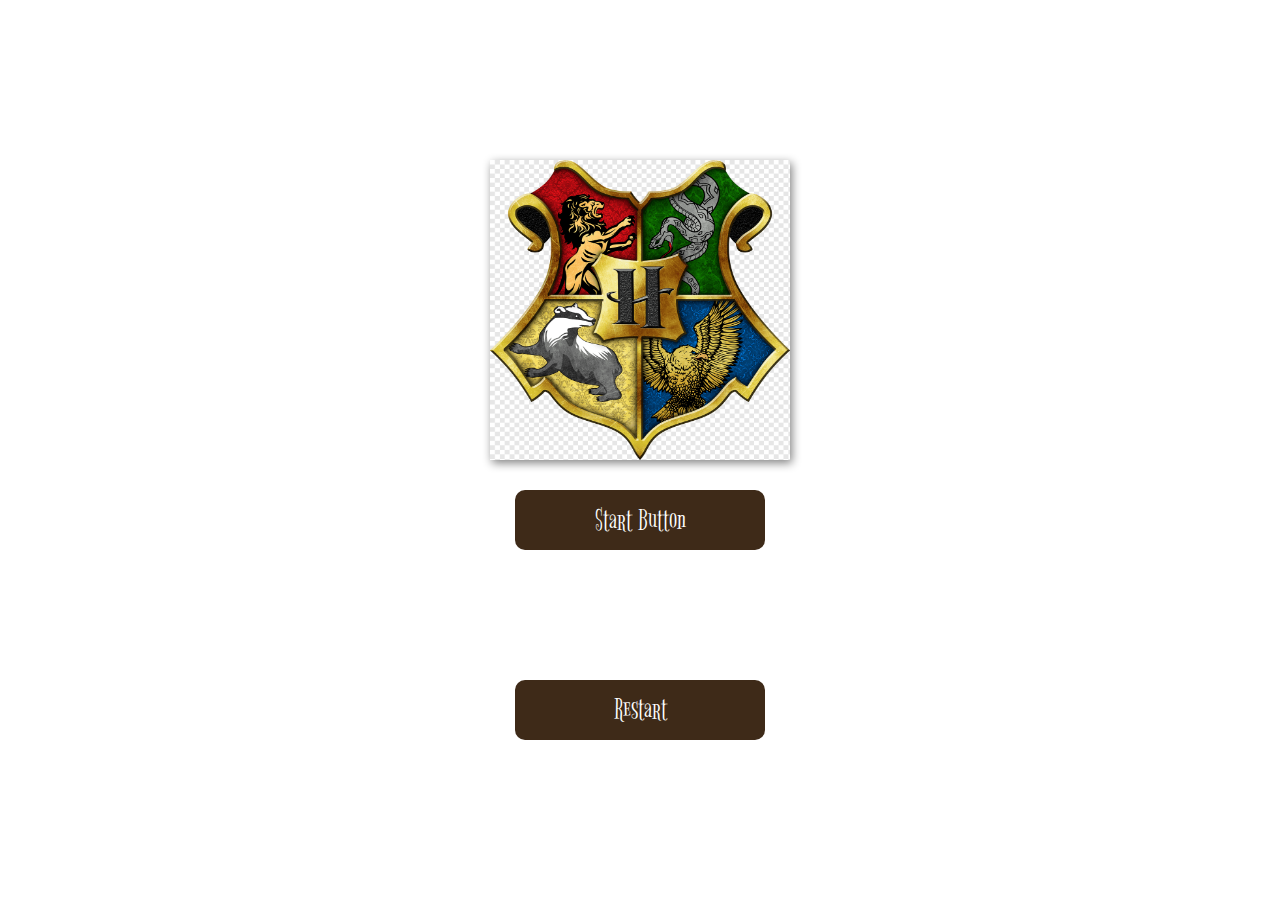
==== index.html @ 052a7da0 "done player move" ====
<!DOCTYPE html>
<html lang="en">

<head>
  <meta charset="UTF-8" />
  <meta name="viewport" content="width=device-width, initial-scale=1.0" />
  <meta http-equiv="X-UA-Compatible" content="ie=edge" />
  <link rel="stylesheet" href="./styles/style.css" />
  <link rel="preconnect" href="https://fonts.gstatic.com" crossorigin>
<link href="https://fonts.googleapis.com/css2?family=Bigelow+Rules&display=swap" rel="stylesheet">
  <script>
    function Redirect() {
    location.replace("game.html");
 }
  </script>
  <title>Harry Potter</title>
    </head>
<body>
    <main> 
      <div id="game-intro">
        <img src="/images/logo.png"class="logo" alt="logo image">
        <!-------------------------start button start------------------------------------>
            <button onclick="Redirect()">Start Button</button>   
          </div>    
        <!----------------------------game end-------------------------------------------------->
       <div class="game-end">
        <h1>Game Over</h1>
        <button>Restart</button>
       </div> 
    </main>

</body>
</html>
---- styles/style.css ----
body {
    padding: 0;
    margin: 0;
   text-align: center;
   font-family: 'Bigelow Rules', cursive;  
}
  
 
  .logo{
    height: 300px;
    width: 300px;
  display: flex;
  align-items: center;
  justify-content: center;
  filter: drop-shadow(2px 3px 5px grey);
  }
  main{
  /*  height: calc(100vh - 60px);*/
  background-image: url(/images/page1\ background.jpeg);
  background-size: cover;
  background-repeat: no-repeat;
  height: 100vh;
    display: flex;
    align-items: center;;
    justify-content: center;
    flex-direction: column;
  }
  main button{
    font-family: 'Bigelow Rules', cursive;  
    width: 250px;
    height: 60px;
    border: none;
    outline: none;
    border-radius: 10px;
    margin-top: 30px;
    font-size: 30px;
    cursor: pointer;
    background-color: rgb(62, 42, 24);
    color:white;
    
  }
  main button:hover{
    transform: translateY(5px);
    transition: 0.3s;
  }

  h1{
    color: white;
    font-size: 40px;
  }
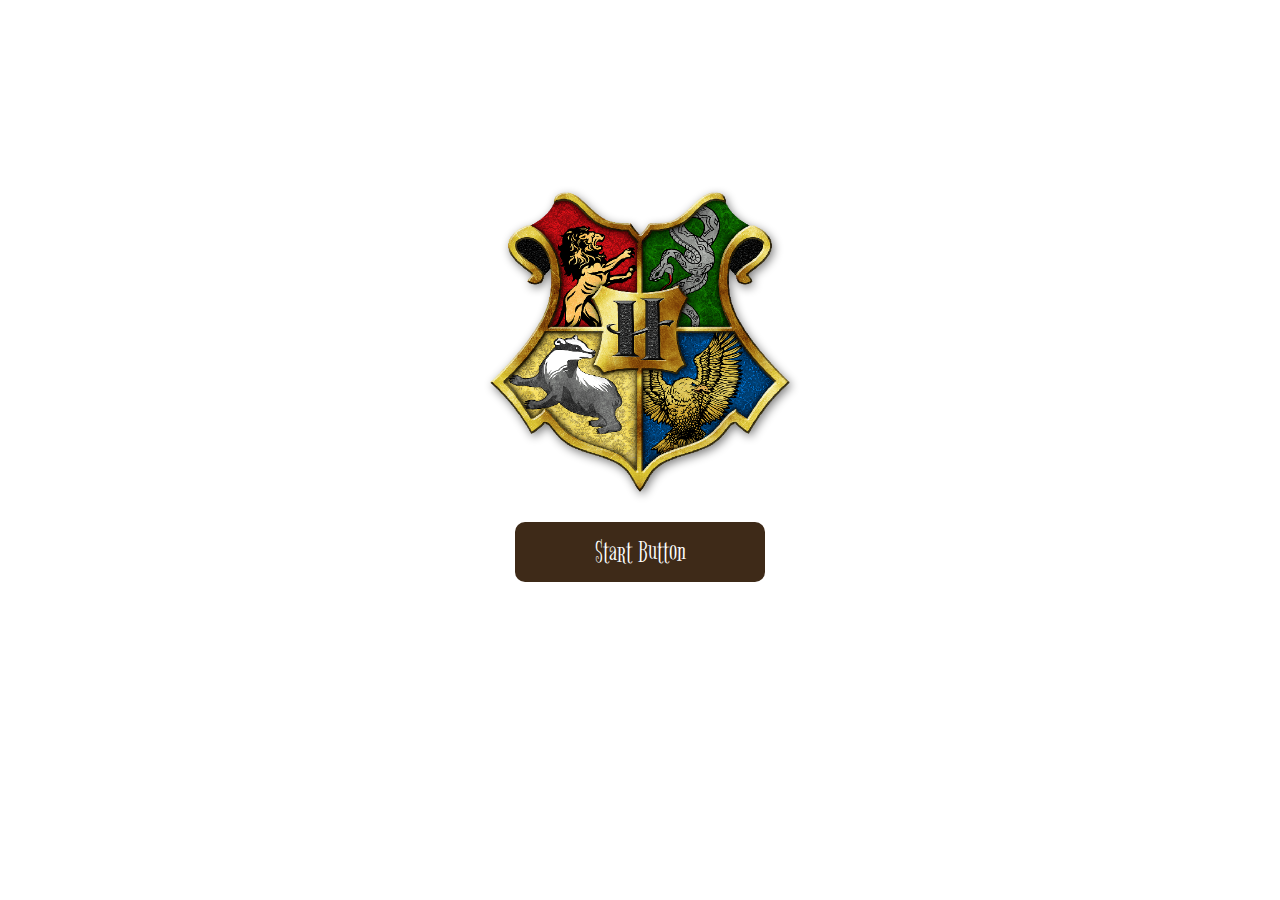
==== commit 9385615a: "update code" ====
--- a/index.html
+++ b/index.html
@@ -8,26 +8,71 @@
   <link rel="stylesheet" href="./styles/style.css" />
   <link rel="preconnect" href="https://fonts.gstatic.com" crossorigin>
 <link href="https://fonts.googleapis.com/css2?family=Bigelow+Rules&display=swap" rel="stylesheet">
-  <script>
-    function Redirect() {
-    location.replace("game.html");
- }
-  </script>
-  <title>Harry Potter</title>
+
+  <title>Hogwarts</title>
     </head>
 <body>
     <main> 
-      <div id="game-intro">
-        <img src="/images/logo.png"class="logo" alt="logo image">
+     
+        <img src="images/logo.png"class="logo" alt="logo image">
+        <div id="game-intro" >
         <!-------------------------start button start------------------------------------>
-            <button onclick="Redirect()">Start Button</button>   
+            <button onclick="Redirect()">Start Button</button>  
+            <p>Use left and right arrow keys to control</p> 
           </div>    
         <!----------------------------game end-------------------------------------------------->
-       <div class="game-end">
+       <div class="game-end" id ="gameend">
         <h1>Game Over</h1>
-        <button>Restart</button>
+        <button onclick="Redirect()">Restart</button>
        </div> 
+       
     </main>
 
 </body>
+
+<script>
+  function Redirect() {
+  location.replace("game.html");
+}
+
+let gameend = getCookie("gameend");
+console.log("1  "+gameend);
+if (gameend != "") {
+  document.getElementById("game-intro").style.display = "none";
+  document.getElementById("gameend").style.display = "block";
+  document.cookie="gameend=";  
+  let gameend1 = getCookie("gameend");
+  console.log("2 "+gameend1);
+
+}else{
+  document.getElementById("gameend").style.display = "none";
+  document.getElementById("game-intro").style.display = "block";
+  console.log("3 "+gameend);
+
+}
+
+
+function setCookie(cname, cvalue, exdays) {
+  const d = new Date();
+  d.setTime(d.getTime() + (exdays * 24 * 60 * 60 * 1000));
+  let expires = "expires="+d.toUTCString();
+  document.cookie = cname + "=" + cvalue + ";" + expires + ";path=/";
+}
+
+function getCookie(cname) {
+  let name = cname + "=";
+  let ca = document.cookie.split(';');
+  for(let i = 0; i < ca.length; i++) {
+    let c = ca[i];
+    while (c.charAt(0) == ' ') {
+      c = c.substring(1);
+    }
+    if (c.indexOf(name) == 0) {
+      return c.substring(name.length, c.length);
+    }
+  }
+  return "";
+}
+
+</script>
 </html>--- a/styles/style.css
+++ b/styles/style.css
@@ -46,7 +46,12 @@
     transition: 0.3s;
   }
 
-  h1{
+  h1,p{
     color: white;
     font-size: 40px;
-  }+  }
+
+  .game-end{
+    display:none;
+  }
+  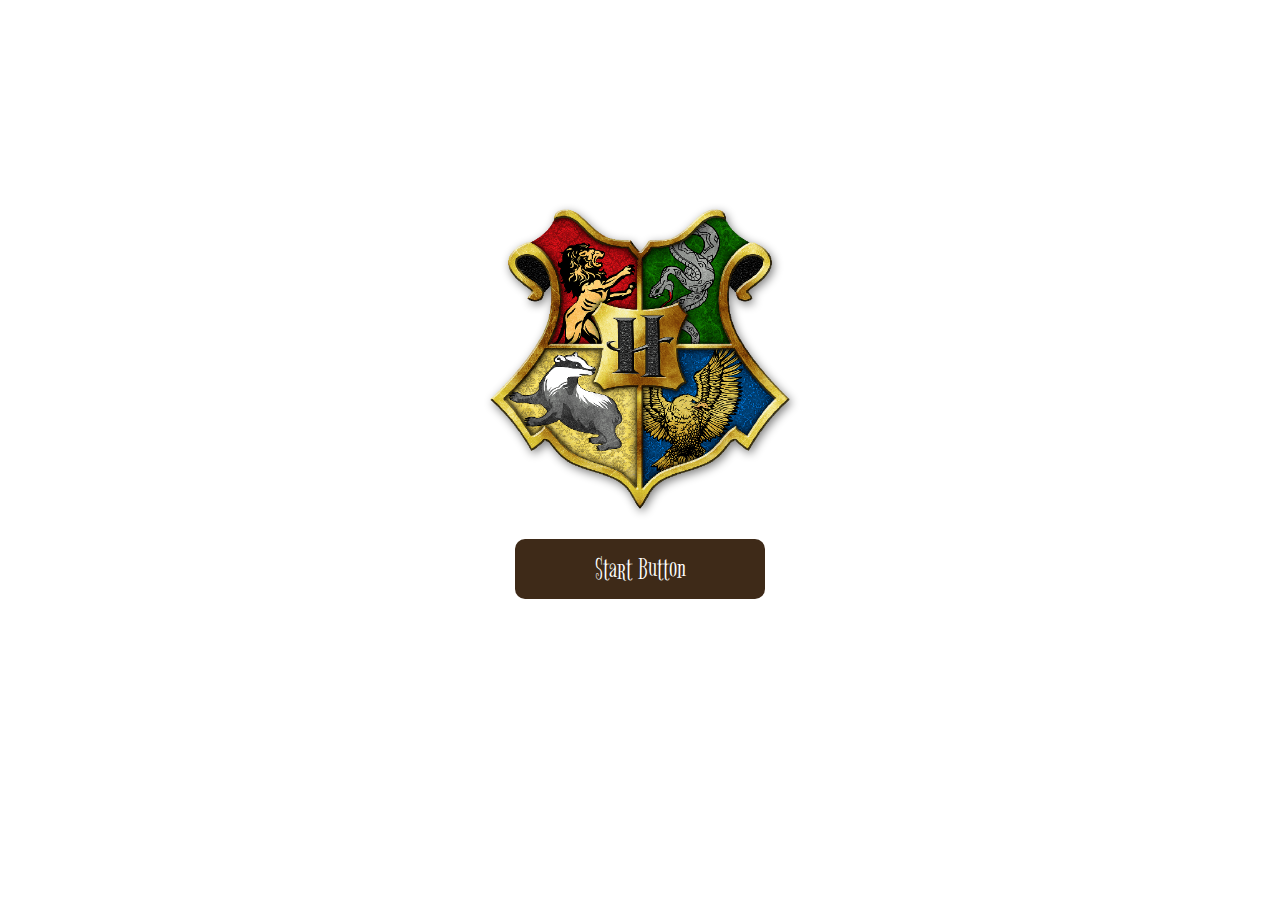
==== commit a7595ad3: "added reDME" ====
--- a/index.html
+++ b/index.html
@@ -1,78 +1,207 @@
 <!DOCTYPE html>
 <html lang="en">
-
 <head>
-  <meta charset="UTF-8" />
-  <meta name="viewport" content="width=device-width, initial-scale=1.0" />
-  <meta http-equiv="X-UA-Compatible" content="ie=edge" />
-  <link rel="stylesheet" href="./styles/style.css" />
-  <link rel="preconnect" href="https://fonts.gstatic.com" crossorigin>
+    <meta charset="UTF-8">
+    <meta http-equiv="X-UA-Compatible" content="IE=edge">
+    <meta name="viewport" content="width=device-width, initial-scale=1.0">
+    <title>Chase the Snitch</title>
+
+    <link rel="preconnect" href="https://fonts.googleapis.com">
+<link rel="preconnect" href="https://fonts.gstatic.com" crossorigin>
 <link href="https://fonts.googleapis.com/css2?family=Bigelow+Rules&display=swap" rel="stylesheet">
 
-  <title>Hogwarts</title>
-    </head>
-<body>
-    <main> 
+    <link rel="stylesheet" href="./styles/secondpage.css">
+    <link rel="stylesheet" href="./styles/style.css" />
+
+
+
+
+</head>
+<body onkeydown="index.getKeyAndMove(event)" onkeyup="index.getKeyUpMove(event)">
+     
+    <div id="page1"> 
      
         <img src="images/logo.png"class="logo" alt="logo image">
         <div id="game-intro" >
         <!-------------------------start button start------------------------------------>
-            <button onclick="Redirect()">Start Button</button>  
+            <button onclick="home.redirect()">Start Button</button>  
             <p>Use left and right arrow keys to control</p> 
+            <p>Chase the snitch to get more score</p>
+        
           </div>    
         <!----------------------------game end-------------------------------------------------->
        <div class="game-end" id ="gameend">
         <h1>Game Over</h1>
-        <button onclick="Redirect()">Restart</button>
+        <p>High Score: <span id="highscore">0</span></p>
+        <p>Top PlayerName : <span id="prname">3</span></p> 
+        <button onclick="home.redirect()">Restart</button>
        </div> 
        
-    </main>
-
+    </div>
+   
+      <div id="page2" style="display:none">
+      <div class="container" id ="container1" > 
+       
+       <!-- <div class="name">
+            <label>Enter Your Name</label>
+            <input type="text" name="name" size="50" id="name">
+        </div>-->
+        <!---------------------Griffindor--------------------------->
+        <div class="card">
+            <div class="card-image">
+                <div class="griff">
+                    <img src="images/select-player/griffindor.png">
+                </div>
+           
+        </div>
+        
+        <div class="card-body">
+            <h2>Griffindor</h2>
+
+        </div>
+        <div class="card-footer">
+            <div class="info">
+            <div class="value">4.8</div>
+            <div class="type">rating</div>
+        </div>
+        </div>
+        <div class="selector">
+          <button onclick="index.start('red.png','Griffindor')">go with this</button>
+        </div>
+      </div>
+      
+      <!-----------------------Hufflepuff--------------------------->
+  <div class="card">
+    <div class="card-image">
+        <div class="hufflepuff">
+            <img src="images/select-player/hufflepuff.png">
+
+        </div>
+   
+</div>
+
+<div class="card-body">
+    <h2>Hufflepuff</h2>
+
+</div>
+<div class="card-footer">
+    <div class="info">
+    <div class="value">4.4</div>
+    <div class="type">rating</div>
+</div>
+</div>
+<div class="selector">
+    <button onclick="index.start('yellow.png', 'Hufflepuff')">Go With This</button>
+  </div>
+</div>
+<!---------------------Slytherin--------------------------->
+<div class="card">
+    <div class="card-image">
+        <div class="slytherin">
+            <img src="images/select-player/slytherin.png">
+
+        </div>
+   
+</div>
+
+<div class="card-body">
+    <h2>Slytherin</h2>
+
+</div>
+<div class="card-footer">
+    <div class="info">
+    <div class="value">4.7</div>
+    <div class="type">rating</div>
+</div>
+</div>
+<div class="selector">
+    <button onclick="index.start('green.png', 'Slytherin')">Go With This</button>
+  </div>
+</div>
+<!---------------------Ravenclaw--------------------------->
+<div class="card">
+    <div class="card-image">
+        <div class="ravenclaw">
+            <img src="images/select-player/ravenclaw.png">
+
+        </div>
+   
+</div>
+
+<div class="card-body">
+    <h2>Ravenclaw</h2>
+
+</div>
+<div class="card-footer">
+    <div class="info">
+    <div class="value">4.2</div>
+    <div class="type">rating</div>
+</div>
+</div>
+<div class="selector">
+    <button onclick="index.start('blue.png', 'Ravenclaw')">Go With This</button>
+  </div>
+</div>
+   
+
+  
+</div>
+  
+    <div id="game-end">
+    
+
+    </div>
+    </div>
+
+    <div id="page3" style="display:none">
+    <div class="background"></div>
+
+    <div id="game-screen"> 
+       
+
+      <div class="score">
+        <p>Score: <span id="score">0</span></p>
+        <p>Lives: <span id="lives">3</span></p> 
+        <p>Player Name: <span id="playername"></span></p> 
+      </div>
+    </div>
+</div>
+    
+    <script type="text/javascript" src="js/home.js"></script>
+    <script type="text/javascript" src="js/fireball.js"></script>
+    <script type="text/javascript" src="js/player.js"></script>
+    <script type="text/javascript" src="js/game.js"></script>
+    <script type="text/javascript" src="js/index.js"></script>
+    <script>
+        window.onload = function() {
+        playSound();
+        };
+    
+        function playSound()
+        {
+           var myAudio = new Audio('audio/harry_potter_theme.mp3'); 
+            if (typeof myAudio.loop == 'boolean')
+            {
+                myAudio.loop = true;
+            }
+            else
+            {
+                myAudio.addEventListener('ended', function() {
+                    this.currentTime = 0;
+                    this.play();
+                }, false);
+            }
+            myAudio.volume = 0.3;
+            myAudio.muted=false;
+            myAudio.play();
+        }
+  
+    </script>
+
+<script>
+
+</script>
+
+    
 </body>
-
-<script>
-  function Redirect() {
-  location.replace("game.html");
-}
-
-let gameend = getCookie("gameend");
-console.log("1  "+gameend);
-if (gameend != "") {
-  document.getElementById("game-intro").style.display = "none";
-  document.getElementById("gameend").style.display = "block";
-  document.cookie="gameend=";  
-  let gameend1 = getCookie("gameend");
-  console.log("2 "+gameend1);
-
-}else{
-  document.getElementById("gameend").style.display = "none";
-  document.getElementById("game-intro").style.display = "block";
-  console.log("3 "+gameend);
-
-}
-
-
-function setCookie(cname, cvalue, exdays) {
-  const d = new Date();
-  d.setTime(d.getTime() + (exdays * 24 * 60 * 60 * 1000));
-  let expires = "expires="+d.toUTCString();
-  document.cookie = cname + "=" + cvalue + ";" + expires + ";path=/";
-}
-
-function getCookie(cname) {
-  let name = cname + "=";
-  let ca = document.cookie.split(';');
-  for(let i = 0; i < ca.length; i++) {
-    let c = ca[i];
-    while (c.charAt(0) == ' ') {
-      c = c.substring(1);
-    }
-    if (c.indexOf(name) == 0) {
-      return c.substring(name.length, c.length);
-    }
-  }
-  return "";
-}
-
-</script>
 </html>--- a/styles/secondpage.css
+++ b/styles/secondpage.css
@@ -0,0 +1,210 @@
+
+*{
+    padding: 0;
+    margin: 0;
+   overflow: hidden;
+    box-sizing: border-box;
+    font-family: 'Bigelow Rules', cursive;  
+}
+
+
+#page2{
+   
+    background-image: url(../images/image2.png);
+    background-size: cover;
+    background-repeat: repeat-x;
+    height: 100vh;
+      display: flex;
+      align-items: center;;
+      justify-content: center;
+     /* flex-direction: column;*/
+      position: relative;
+      
+    }
+    .container{
+        position: relative;
+        display: flex;
+        justify-content: center;
+        align-items: center;
+       /* flex-wrap: wrap;*/
+    }
+    .card-image {
+        position: relative;
+        background-color: red;
+        border-top-left-radius: 18px;
+        border-top-right-radius: 18px;
+        z-index: 2;
+        display: flex;
+        justify-content: center;
+        align-items: center;
+        background-size: cover;
+        background: url(../images/backgroundColour/bk1red.png);
+        
+
+    }
+    .card{
+        position: relative;
+        width: 270px;
+        margin: 2em;
+        display: grid;
+        grid-template-columns: 1fr;
+        grid-template-rows: 180px 1fr auto;
+
+    }
+    .card-body,
+    .card-footer{
+        display: flex;
+        flex-direction: column;
+        align-items: center;
+        font-size: 20px;
+    }
+ .griff img{
+    mix-blend-mode:normal;
+    max-width: 100px;
+    max-height: 200px;
+   
+   
+}
+.slytherin img{
+    max-width: 250px;
+    max-height: 350px;
+   
+}
+.hufflepuff img{
+    max-width: 250px;
+    max-height: 500px;
+}
+.ravenclaw img{
+    max-width: 200px;
+    max-height: 160px;
+
+}
+
+.card{
+    box-shadow: 0 15px 30px -10px #000;
+    cursor: pointer;
+}
+.card:hover{
+    box-shadow: 4px 4px 25px rgba(0,0,0,0.2);
+}
+.griff img:hover{
+    max-width: 50%;
+    max-height: 50%;
+   
+}
+.card:nth-child(2) .card-image{
+    background: url(../images/backgroundColour/bk2yellow.png);
+}
+.card:nth-child(3) .card-image{
+    background: url(../images/backgroundColour/bk3green.png);
+}
+.card:nth-child(4) .card-image{
+    background: url(../images/backgroundColour/bk4blue.png);
+}
+
+
+.selector{
+    position: absolute;
+    top: 0;
+    left:0;
+    width: 100%;
+    height: 100%;
+    background-color: rgba(255,255,255,0.85);
+    border-radius: 18px;
+    display: flex;
+    justify-content: center;
+    align-items: center;
+    opacity: 0;
+    transition: opacity 0.8s;
+}
+.card:hover .selector{
+    opacity: 1;
+}
+.selector button{
+    background-color: rgb(136, 29, 29);
+    color:#fff;
+    outline:none;
+    border:2px solid currentColor;
+    cursor: pointer;
+    transform: translateY(100px);
+    border-radius: 50px;
+    padding: 12px 20px;
+    text-transform: uppercase;
+    letter-spacing: 2px;
+    font-size: 1.1em;
+    font-weight: bolder;
+    transition: opacity 0.3s;
+}
+.selector button:hover{
+    opacity: 0.8;
+}
+
+.card:nth-child(2) .selector button{
+    background-color: rgba(226, 177, 14, 0.82);
+}
+.card:nth-child(3) .selector button{
+    background-color:rgba(4, 74, 4, 0.854);
+}
+.card:nth-child(4) .selector button{
+    background-color: rgb(8, 156, 197);
+}
+
+.name{
+    
+    width: 200px;
+    font-size: 40px;
+
+}
+
+
+.brstick{
+   height: 300px;
+   width: 350px;
+   position:fixed;
+   top: 45vh;
+   left:5vw;
+   z-index: 100;
+
+}
+.message{
+    background: none;
+    padding: 30px;
+    box-shadow: rgba(0, 0, 0, 0.24)0px 3px 8px;
+    border-radius: 5%;
+}
+#fireball{
+    width:100px;
+    height: 100px;
+    mix-blend-mode: darken;
+}
+
+
+  #game-screen{
+    align-content: center;
+    display: flex;
+   padding: 0px 0px;
+    position: relative;
+   background-image: url('../images/gamepage.png');
+    background-size: cover;
+   
+    width:100vw;
+    height: 100vh;
+    display: none;
+
+  }
+  .fireimg{
+    width:100px;
+    height: 100px;
+     
+  }
+   .score{
+    margin: 20px;
+    width: 280px;
+    font-size: 30px;
+    color :#fff;
+   }
+  
+  
+
+
+
--- a/styles/style.css
+++ b/styles/style.css
@@ -16,9 +16,9 @@
   justify-content: center;
   filter: drop-shadow(2px 3px 5px grey);
   }
-  main{
-  /*  height: calc(100vh - 60px);*/
-  background-image: url(/images/page1\ background.jpeg);
+  #page1{
+    height: calc(100vh - 60px);
+  background-image: url(../images/background.png);
   background-size: cover;
   background-repeat: no-repeat;
   height: 100vh;
@@ -26,8 +26,9 @@
     align-items: center;;
     justify-content: center;
     flex-direction: column;
+    position: relative;
   }
-  main button{
+  #page1 button{
     font-family: 'Bigelow Rules', cursive;  
     width: 250px;
     height: 60px;
@@ -41,7 +42,7 @@
     color:white;
     
   }
-  main button:hover{
+  #page1 button:hover{
     transform: translateY(5px);
     transition: 0.3s;
   }
@@ -51,7 +52,7 @@
     font-size: 40px;
   }
 
-  .game-end{
+  #game-end{
     display:none;
   }
   